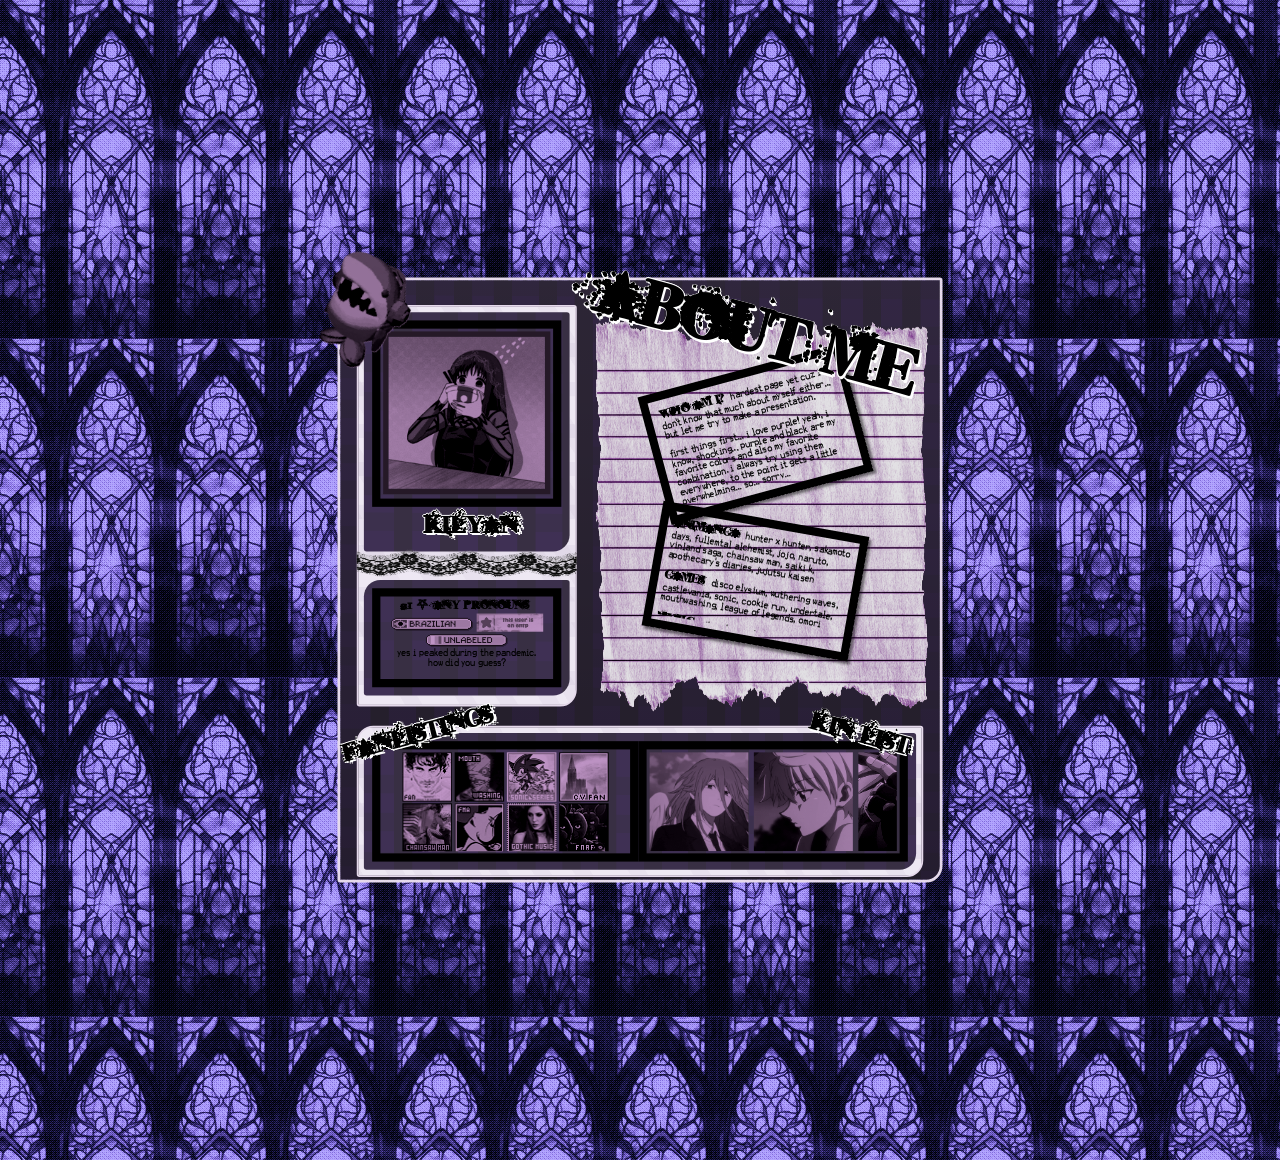
==== about.html @ 78866ee6 "migrate website from neocities" ====
<!DOCTYPE html>
<html lang="pt-BR">

<head>
    <meta charset="UTF-8">
    <meta name="viewport" content="width=device-width, initial-scale=1.0">
    <title>webmaster</title>
    <link rel="stylesheet" href="about.css">
</head>

<body>

    <div class="site">
        <div class="roxo">
           <a class="back" href="/index.html" ><img class="back" src="images/about/voltar.png"></a>
        </div>
        
        <h1 class="page">about me</h1>
        <div class="topo">

            <div class="sidebar">
                <div class="sidebox">
                    <div class="caixa">
                        <div class="roxo">
                            <img class="borda" width="100%" src="images/about/icon.gif">
                        </div>
                        <img class="teste" width="100%" src="images/layout/5.png">
                        <h1 class="nome">kilyan</h1>
                    </div>
                    <br><br><p></p><br><br>
                </div>

                <br><br><p></p>

                <div class="sidebox">
                    <div class="caixa">
                        <div class="roxo rolagem3">
                            <h1 class="titulo">21 ⛧ any pronouns</h1>
                            <img width="50%" src="images/about/brazilian.png">
                            <img width="40%" src="images/about/entp.jpg">
                            <img width="50%" src="images/about/unlabeled.png">
                            <br><p>yes i peaked during the pandemic.<br> how did you guess?</p><br>
                            <br><p></p><br>
                            <h1 class="titulo blink">contact me:</h1>
                            <br><img height=20px src="[data-uri]"> <p>killmorrow@proton.me</p>
                            <br><img height=20px src="https://encrypted-tbn0.gstatic.com/images?q=tbn:ANd9GcTkzJVwWrkC2-seIj0mbrzSvS5liMXX_fDAx8F0nJi8jw&s=10"> <p>@killmorrow</p>
                        </div>
                    </div>
                </div>
            </div>

            <div class="central">
                <div class="lace">
                        <div class="rolagem">
                            <h1 class="titulo"><span class="blink">who am i?</span></h1>
                                <p>hardest page yet cuz i don't know that much about myself either... but let me try to make a presentation.<br>
                                <br>
                                first things first... i love purple! yeah, i know, shocking... purple and black are my favorite colors and also my favorite combination. i always try using them everywhere, to the point it gets a little overwhelming... so... sorry...<br>
                                <br>
                                i change my focus a lot but some stuff i regularly talk about are: hannibal, ordem paranormal, animangá, football, wuthering waves, league of legends, and any vampire media ever.<br>
                                <br>
                                you could sum it up to: i'm a huge nerd. i love vocaloid, visual novels, tabletop rpg, gacha gaemes, moba, action figures, papercraft... also fandom culture in general. i enjoy rigging live2d models, coding silly games and sculpting. every now and then i try my luck with drawing and writing AUs but i just wasn's born for active fandom collaboration...<br>
                                <br>
                                i always kind of coded because my first computer was already Linux and i had to do crazy shit to play league on there... i also loved making projects on renpy and rpg game maker, and had a phase on game maker studio. but this website is actually my first frontend project ever, as you probably noticed... and it's so much fun! tho i pretend to extend it to backend one day; rn i'm forcing myself to pure html/css (ok, some js. but it doesnt count)<br>
                                <br>
                                ponctuation is completely optional for me, i lowkey avoid using it somethings cuz i think it makes words look ugly lmao. i am textbook definition of a chronically online person, and that's actually great for me. i hope to stop indulging so much in social media, specially twitter, but that's a work in progress.<br>
                                <br>
                                i like "ethereal" aesthetics and morbid ones too. which is not to say my personal aesthetic fits either of them at all; cuz it doesn't. but i love collecting images and websites that fit those.<br>
                                <br>
                                btw i'm a goth, communist and raging feminist. yeah it's kind of important...<br>
                                <br>
                            </p>
                        </div>
                </div>
                <br><br><p></p>
                <div class="lace2">
                        <div class="rolagem">
                            <h1 class="titulo"><span class="blink">animanga</span></h1>
                            <p>hunter x hunter, sakamoto days, fullemtal alchemist, jojo, naruto, vinland saga, chainsaw man, saiki k, apothecary's diaries, jujutsu kaisen</p>
                            <br><br>
                            <h1 class="titulo"><span class="blink">games</span></h1>
                            <p>disco elysium, wuthering waves, castlevania, sonic, cookie run, undertale, mouthwashing, league of legends, omori</p>
                            <br><br>
                            <h1 class="titulo"><span class="blink">music</span></h1>
                            <p>miku, she wants revenge, siouxsie and the banshees, the cure, diva destruction, ney matogrosso, plastique noir, queen, kate bush, sisters of mercy </p>
                            <br><br>
                            <h1 class="titulo"><span class="blink">others</span></h1>
                            <p>hannibal, interview with the vampire, good omens, fleabag, dvds, linux ricing, kaomojis, ordem paranormal</p>
                        </div>
                </div>
            </div>

        </div>

        <div class="caixa-baixo">
            <div class="lastbox">
                
                <div class="caixa">
                    <h1 class="page2">fanlistings</h1>
                    <div class="roxo rolagem">
                        <a href="https://lectersgirl.altervista.org/htv" ><img width="90px" src="buttons/fanlisting/hannibal.jpg"></a>
                        <a href="https://mouthwashinggame.neocities.org/" ></a><img width="90px" src="buttons/fanlisting/mouth.png"></a>
                        <a href="http://hanabi.nu/sonic" ></a><img width="90px" src="buttons/fanlisting/sonic.png"></a>
                        <a href="http://fan.towerofmist.net/castlevania" ></a><img width="90px" src="buttons/fanlisting/castlevania.gif"></a>
                        <a href="http://yandere.nu/chainsaw/" ></a><img width="90px" src="buttons/fanlisting/csm.png"></a>
                        <a href="https://michiru.org/fma/" ></a><img width="90px" src="buttons/fanlisting/fma.gif"></a>
                        <a href="https://sarennia.net/gothic" ></a><img width="90px" src="buttons/fanlisting/goth.png"></a>
                        <a href="https://162candles.com/fnaf/" ></a><img width="90px" src="buttons/fanlisting/fnaf.png"></a>
                        <a href="https://go.wings.nu/" ></a><img width="90px" src="buttons/fanlisting/go.webp"></a>
                        <a href="https://afl.hakumei.org/hxh/" ></a><img width="90px" src="buttons/fanlisting/hxh.jpg"></a>
                        <a href="https://fightingspirit.dual-weekend.com/" ></a><img width="90px" src="buttons/fanlisting/jojo.png"></a>
                        <a href="http://fan.midnight-cloud.net/lol/" ></a><img width="90px" src="buttons/fanlisting/league.png"></a>
                        <a href="https://fan.moonkiss.org/utdr/" ></a><img width="90px" src="buttons/fanlisting/undr.png"></a>
                        <a href="http://theatregirl.net/vampire " ></a><img width="90px" src="buttons/fanlisting/vamp.gif"></a>
                    </div>
                </div>

                <div class="caixa">
                    <h1 class="page3">kin list</h1>
                     <div class="roxo rolagem2">
                        <img class="kins" src="images/about/kins/angel.gif">
                        <img class="kins" src="images/about/kins/killua.gif">
                        <img class="kins" src="images/about/kins/joseph.gif">
                        <img class="kins" src="images/about/kins/mello.gif">
                        <img class="kins" src="images/about/kins/bakugo.gif">
                        <img class="kins" src="images/about/kins/hannibal.gif">
                        <img class="kins" src="images/about/kins/kaido.gif">
                        <img class="kins" src="images/about/kins/kayn.webp">
                        <img class="kins" src="images/about/kins/mettaton.gif">
                        <img class="kins" src="images/about/kins/osaragi.gif">
                        <img class="kins" src="images/about/kins/trevor.gif">    
                    </div>
                </div>
            </div>
        </div>

    </div>

    <script src="script.js" defer></script>
</body>
</html>
---- about.css ----
@font-face {
  font-family: pixel;
  src: url(fonts/PixelForge.otf);
}

@font-face {
  font-family: inked;
  src: url(fonts/inkedgod.ttf);
}

@font-face {
  font-family: centrion;
  src: url(fonts/centrion.ttf);
}


@font-face {
  font-family: yoshiro;
  src: url(fonts/yoshiro.otf);
}

* {
    color: var(--text-color);
    font-family: pixel;
}



.titulo {
    font-family: inked;
    font-size: x-large;
    z-index: 1;
}

p {
    font-size: medium;
}

.titulo, p {
    display: inline;
    margin: 0;
    padding: 0;
    line-height: 1.1;
}

.titulo::after {
    content: " ";
    white-space: pre;
}





.page {
    font-family: inked;
    font-size: 125px;

    position: fixed;
    z-index: 11;

    top: -100px;
    left: 450px;
    transform: rotate(15deg);

    text-shadow:
        4px 4px 0 #fff,
        2px 0 0 #fff,
        0 2px 0 #fff,
        -1px 0 0 #fff,
        0 -1px 0 #fff;
}


* {

    box-sizing: border-box;

}

html,

body {

    margin: 0;

    padding: 0;

}



body {

    background-image: url("images/layout/4.png");

    background-repeat: repeat;

}

.site {
    border: 5px solid #e5d9eb;
    width: 1100px;
    height: 1100px;

    margin: 30px auto;
    padding: 30px;
    box-sizing: border-box;

    background-image:
        linear-gradient(
            rgba(0, 0, 0, 0.2),
            rgba(0, 0, 0, 0.4)
        ),
        url("images/layout/1.png");

    display: flex;
    flex-direction: column;
    gap: 15px;

    transform: scale(0.55);

    border-radius: 30px 5px 30px 5px;
}


.topo {
    display: flex;
    gap: 20px;

    width: 100%;
    flex: 1;
}


.sidebar {
    width: 400px;
    height: 730px;
    flex-shrink: 0;
    background-image: url(images/layout/3.jpg);

    border: 3px solid #e5d9eb;
    border-radius: 30px 5px 30px 5px;
}

.central {
    flex: 1;
    min-width: 0;
    height: 750px;

    position: relative;
    z-index: 1;

    padding: 115px;
    box-sizing: border-box;
}



.central::before {
    content: "";

    background-image: url("images/layout/papel.png");
    background-size: 70% 90%;
    background-repeat: no-repeat;

    position: absolute;

    width: 900px;
    height: 850px;

    top: 0px;
    left: 0px;

    z-index: -1;
}









.caixa-baixo {
    width: 100%;
    height: 275px;
    flex-shrink: 0;
    background-image: url(images/layout/3.jpg);
    display: flex;
    flex-direction: row;

    border: 3px solid #e5d9eb;

    border-radius: 30px 5px 30px 5px;
}


.lace {
    border-width: 15px;
    border-style: solid;
    border-image: url("https://static.tumblr.com/yn7vk7p/DfHmp40xm/bo-ha26.gif") 8 fill round;
    filter: hue-rotate(250deg);
    transform: rotate(-15deg);
    padding: 15px;
    box-shadow: 5px 5px 5px 0px rgba(0, 0, 0, 0.5);

}

.lace2 {
    border-width: 15px;
    border-style: solid;
    border-image: url("https://static.tumblr.com/yn7vk7p/DfHmp40xm/bo-ha26.gif") 8 fill round;
    filter: hue-rotate(250deg);
    transform: rotate(10deg);
    padding: 10px;
    box-shadow: 5px 5px 5px 0px rgba(0, 0, 0, 0.5);
}


.real::before,

.real::after {

    content: "";

    display: block;

    width: 100%;

    height: 12px;

    background-image: linear-gradient(rgba(255, 255, 255, 0.5), rgba(255, 255, 255, 0.5)), url("images/layout/5.png");

    background-repeat: repeat-x;

    background-size: auto 12px;

    background-position: center;

    position: absolute;

    left: 0;

}

.real::before {

    top: 0;

}

.real::after {

    bottom: 0;

}





.uhm {
    border-width: 10px;
    border-style: solid;
    border-image: url("https://static.tumblr.com/yn7vk7p/DfHmp40xm/bo-ha26.gif") 8 fill round;
    text-align: center;
    align-items: center;
    padding: 10px;
    position: relative;
}

.uhm img, 
.uhm button {
    filter: brightness(0.5) sepia(1) hue-rotate(245deg) saturate(100%) contrast(120%);
    
    transition: filter 0.3s ease;
}

.uhm img:hover, 
.uhm button:hover {
    filter: none;
}




.sidebox{
    margin: 10px;
    padding: 15px;
    background-image: url("images/layout/1.png");
    border-radius: 30px 5px 30px 5px;
    
}

.borda {
    border: 10px solid red !important;
}


.teste {
    position: fixed;
    z-index: 11;

    top: 480px;
    left: 30px;

    width: 400px;
    height: 50px;
    background-repeat: repeat-x;
}


.nome {
    font-family: inked;
    font-size: xxx-large;

    position: fixed;
    z-index: 11;

    top: 370px;
    left: 150px;

    text-shadow:
        5px 5px 0 #fff,
        3px 0 0 #fff,
        0 3px 0 #fff,
        -1px 0 0 #fff,
        0 -1px 0 #fff;
}


.teste {
    position: fixed;
    z-index: 11;

    top: 490px;
    left: 30px;

    width: 400px;
    height: 50px;
    background-repeat: repeat-x;
    
}



.roxo {
    text-align: center;
}

.roxo > * {
    filter: brightness(0.5) sepia(1) hue-rotate(245deg) saturate(100%) contrast(120%);
    transition: filter 0.3s ease;
}

.roxo > *:hover {
    filter: none;
}


.caixa {
    position: relative;
    padding: 20px;
    z-index: 0;
    
}

.caixa::before {
    content: "";
    position: absolute;
    inset: 0;
    border: 15px solid;
    border-image: url("https://static.tumblr.com/yn7vk7p/DfHmp40xm/bo-ha26.gif") 8 fill round;
    filter: hue-rotate(250deg);
    pointer-events: none;
    z-index: -1;
}



@keyframes blink {
  0%, 100% { opacity: 1; }
  50% { opacity: 0; }
}

.blink {
  animation: blink 1s infinite;
  color: inherit; 
  font-family: inherit;
}

.rolagem {
    max-height: 180px;
    overflow-y: auto;
    height: auto;
    align-items: center;
}

.real {
    display: flex;
    flex-direction: column;
    gap: 8px;
}




.rolagem2 {
  display: flex;
  align-items: center;
  max-height: 200px;
  max-width: 450px;
  overflow-x: auto;
  gap: 10px;
}

.rolagem2 .kins {
  width: 180px;
  height: 180px;
  object-fit: cover;
  flex-shrink: 0;
}


.kins {
  width: 180px;
  height: 180px;
  object-fit: cover;
}


.lastbox{
    margin: 10px;
    padding: 15px;
    background-image: url("images/layout/1.png");
    display: flex;
    flex-direction: row;
    border-radius: 30px 5px 30px 5px;
}


.page2 {
    font-family: inked;
    font-size: xxx-large;

    position: fixed;
    z-index: 11;

    top:750px;
    left: 0px;
    transform: rotate(-15deg);

    text-shadow:
        4px 4px 0 #fff,
        2px 0 0 #fff,
        0 2px 0 #fff,
        -1px 0 0 #fff,
        0 -1px 0 #fff;
}

.page3 {
    font-family: inked;
    font-size: xxx-large;

    position: fixed;
    z-index: 11;

    top: 750px;
    left: 850px;
    transform: rotate(15deg);

    text-shadow:
        4px 4px 0 #fff,
        2px 0 0 #fff,
        0 2px 0 #fff,
        -1px 0 0 #fff,
        0 -1px 0 #fff;
}

.back{
    width: 230px;
    position: fixed;
    top:-30px;
    left: -30px;
    z-index: 99999;
    transform: rotate(10deg);
}



.rolagem3 {
    max-height: 140px;
    overflow-y: auto;
    height: auto;
    align-items: center;
}
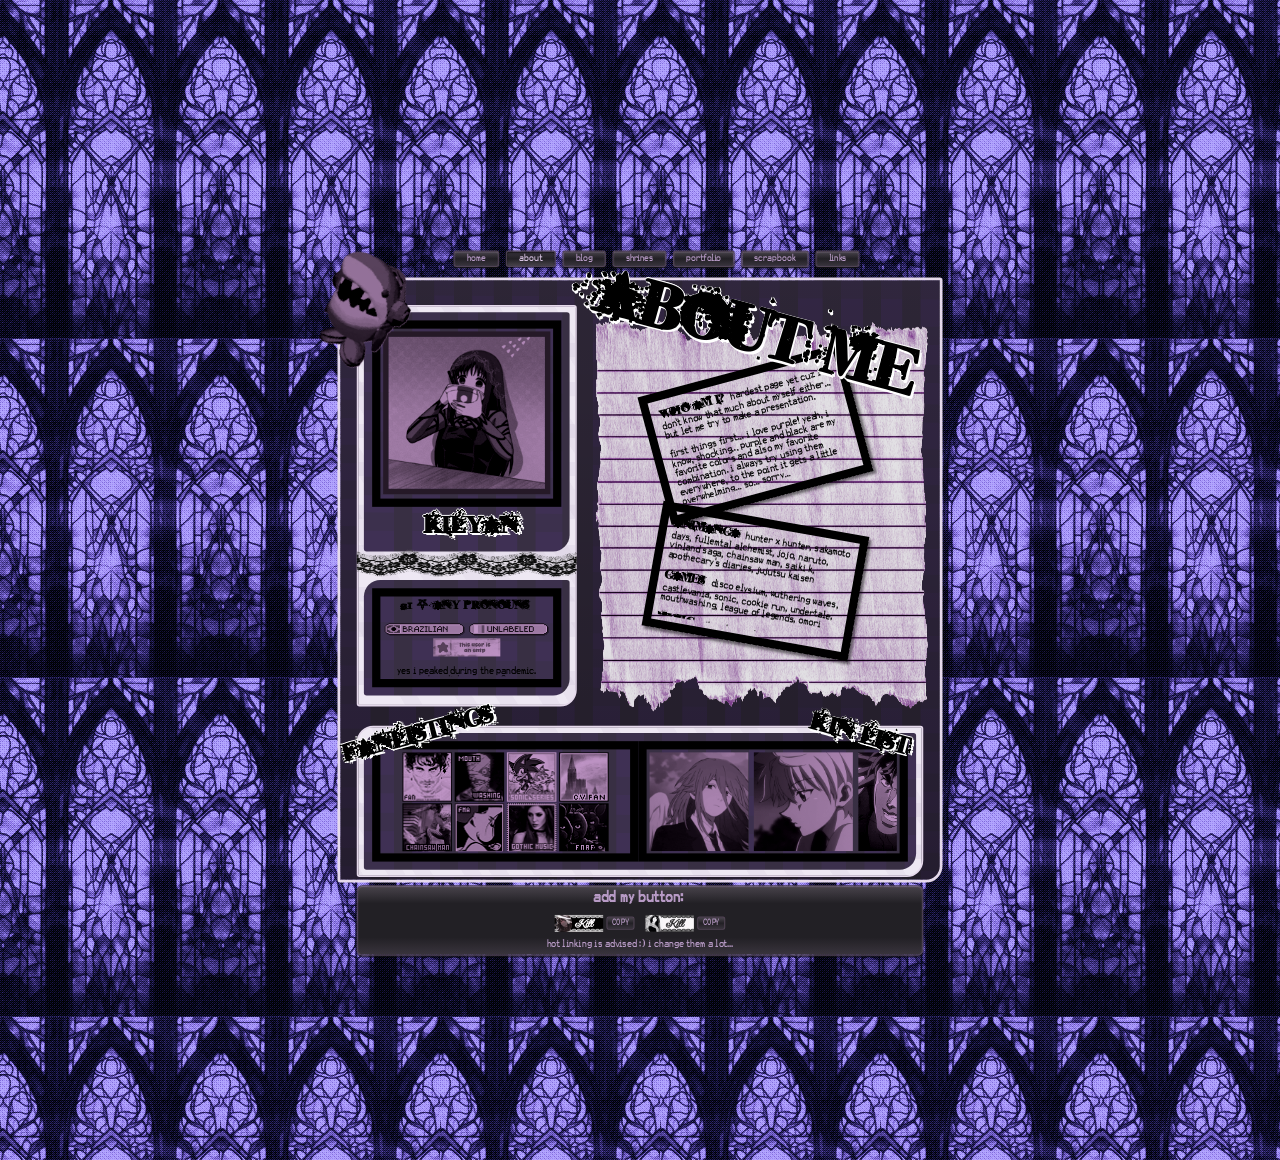
==== commit 4ce66cc4: "changing layout! (again)" ====
--- a/about.html
+++ b/about.html
@@ -5,10 +5,12 @@
     <meta charset="UTF-8">
     <meta name="viewport" content="width=device-width, initial-scale=1.0">
     <title>webmaster</title>
-    <link rel="stylesheet" href="about.css">
+    <link rel="stylesheet" href="2nds/about.css">
 </head>
 
 <body>
+
+    
 
     <div class="site">
         <div class="roxo">
@@ -16,7 +18,19 @@
         </div>
         
         <h1 class="page">about me</h1>
-        <div class="topo">
+
+
+        <nav class="navbar">
+                <a class="nav-item" href="index.html">home</a>
+                <a class="nav-item active" href="about.html">about</a>
+                <a class="nav-item" href="blog.html">blog</a>
+                <a class="nav-item" href="shrines.html">shrines</a>
+                <a class="nav-item" href="portfolio.html">portfolio</a>
+                <a class="nav-item" href="scrapbook.html">scrapbook</a>
+                <a class="nav-item" href="links.html">links</a>
+        </nav>
+
+            <div class="topo">
 
             <div class="sidebar">
                 <div class="sidebox">
@@ -35,15 +49,17 @@
                 <div class="sidebox">
                     <div class="caixa">
                         <div class="roxo rolagem3">
-                            <h1 class="titulo">21 ⛧ any pronouns</h1>
-                            <img width="50%" src="images/about/brazilian.png">
+                            <h1 class="titulo">21 ⛧ any pronouns</h1><br>
+                            <br>
+                            <img width="49%" src="images/about/brazilian.png">
+                            <img width="49%" src="images/about/unlabeled.png">
                             <img width="40%" src="images/about/entp.jpg">
-                            <img width="50%" src="images/about/unlabeled.png">
-                            <br><p>yes i peaked during the pandemic.<br> how did you guess?</p><br>
-                            <br><p></p><br>
+                            <br><br><p>yes i peaked during the pandemic.<br> how did you guess?</p><br>
+                            <br><p></p>
                             <h1 class="titulo blink">contact me:</h1>
-                            <br><img height=20px src="[data-uri]"> <p>killmorrow@proton.me</p>
+                            <br><img height=20px src="[data-uri]"> <p>killmorrow [at] proton [dot] me</p>
                             <br><img height=20px src="https://encrypted-tbn0.gstatic.com/images?q=tbn:ANd9GcTkzJVwWrkC2-seIj0mbrzSvS5liMXX_fDAx8F0nJi8jw&s=10"> <p>@killmorrow</p>
+                            
                         </div>
                     </div>
                 </div>
@@ -134,8 +150,27 @@
             </div>
         </div>
 
-    </div>
 
-    <script src="script.js" defer></script>
+        <div class="bottom">
+            
+            <h1 class="titulo blink">add my button:</h1><br><p></p><br>
+                <div class="button-copies">
+
+                    <div class="button-copy">
+                        <img width="88" src="buttons/button.gif" alt="kill">
+                        <button onclick="copyCode('code1')">COPY</button>
+                    </div>
+
+                    <div class="button-copy">
+                        <img width="88" src="buttons/claro.gif" alt="kill">
+                        <button onclick="copyCode('code2')">COPY</button>
+                    </div>
+                </div>
+
+                <br><p>hot linking is advised :) i change them a lot...</p>
+           
+        </div>
+
+    <script src="2nds/script.js" defer></script>
 </body>
 </html>
--- a/2nds/about.css
+++ b/2nds/about.css
@@ -0,0 +1,640 @@
+@font-face {
+  font-family: pixel;
+  src: url(../fonts/PixelForge.otf);
+}
+
+@font-face {
+  font-family: inked;
+  src: url(../fonts/inkedgod.ttf);
+}
+
+@font-face {
+  font-family: centrion;
+  src: url(../fonts/centrion.ttf);
+}
+
+
+@font-face {
+  font-family: yoshiro;
+  src: url(../fonts/yoshiro.otf);
+}
+
+* {
+    color: var(--text-color);
+    font-family: pixel;
+}
+
+
+
+.titulo {
+    font-family: inked;
+    font-size: x-large;
+    z-index: 1;
+}
+
+p {
+    font-size: medium;
+}
+
+.titulo, p {
+    display: inline;
+    margin: 0;
+    padding: 0;
+    line-height: 1.1;
+}
+
+.titulo::after {
+    content: " ";
+    white-space: pre;
+}
+
+
+
+
+
+.page {
+    font-family: inked;
+    font-size: 125px;
+
+    position: fixed;
+    z-index: 11;
+
+    top: -100px;
+    left: 450px;
+    transform: rotate(15deg);
+
+    text-shadow:
+        4px 4px 0 #fff,
+        2px 0 0 #fff,
+        0 2px 0 #fff,
+        -1px 0 0 #fff,
+        0 -1px 0 #fff;
+}
+
+
+* {
+
+    box-sizing: border-box;
+
+}
+
+html,
+
+body {
+
+    margin: 0;
+
+    padding: 0;
+
+}
+
+
+
+body {
+
+    background-image: url("../images/layout/4.png");
+
+    background-repeat: repeat;
+
+}
+
+.site {
+    border: 5px solid #e5d9eb;
+    width: 1100px;
+    height: 1100px;
+
+    margin: 30px auto;
+    padding: 30px;
+    box-sizing: border-box;
+
+    background-image:
+        linear-gradient(
+            rgba(0, 0, 0, 0.2),
+            rgba(0, 0, 0, 0.4)
+        ),
+        url("../images/layout/1.png");
+
+    display: flex;
+    flex-direction: column;
+    gap: 15px;
+
+    transform: scale(0.55);
+
+    border-radius: 30px 5px 30px 5px;
+}
+
+
+.topo {
+    display: flex;
+    gap: 20px;
+
+    width: 100%;
+    flex: 1;
+}
+
+
+.sidebar {
+    width: 400px;
+    height: 730px;
+    flex-shrink: 0;
+    background-image: url(../images/layout/3.jpg);
+
+    border: 3px solid #e5d9eb;
+    border-radius: 30px 5px 30px 5px;
+}
+
+.central {
+    flex: 1;
+    min-width: 0;
+    height: 750px;
+
+    position: relative;
+    z-index: 1;
+
+    padding: 115px;
+    box-sizing: border-box;
+}
+
+
+
+.central::before {
+    content: "";
+
+    background-image: url("../images/layout/papel.png");
+    background-size: 70% 90%;
+    background-repeat: no-repeat;
+
+    position: absolute;
+
+    width: 900px;
+    height: 850px;
+
+    top: 0px;
+    left: 0px;
+
+    z-index: -1;
+}
+
+
+
+
+
+
+
+
+
+.caixa-baixo {
+    width: 100%;
+    height: 275px;
+    flex-shrink: 0;
+    background-image: url(../images/layout/3.jpg);
+    display: flex;
+    flex-direction: row;
+
+    border: 3px solid #e5d9eb;
+
+    border-radius: 30px 5px 30px 5px;
+}
+
+
+.lace {
+    border-width: 15px;
+    border-style: solid;
+    border-image: url("https://static.tumblr.com/yn7vk7p/DfHmp40xm/bo-ha26.gif") 8 fill round;
+    filter: hue-rotate(250deg);
+    transform: rotate(-15deg);
+    padding: 15px;
+    box-shadow: 5px 5px 5px 0px rgba(0, 0, 0, 0.5);
+
+}
+
+.lace2 {
+    border-width: 15px;
+    border-style: solid;
+    border-image: url("https://static.tumblr.com/yn7vk7p/DfHmp40xm/bo-ha26.gif") 8 fill round;
+    filter: hue-rotate(250deg);
+    transform: rotate(10deg);
+    padding: 10px;
+    box-shadow: 5px 5px 5px 0px rgba(0, 0, 0, 0.5);
+}
+
+
+.real::before,
+
+.real::after {
+
+    content: "";
+
+    display: block;
+
+    width: 100%;
+
+    height: 12px;
+
+    background-image: linear-gradient(rgba(255, 255, 255, 0.5), rgba(255, 255, 255, 0.5)), url("../images/layout/5.png");
+
+    background-repeat: repeat-x;
+
+    background-size: auto 12px;
+
+    background-position: center;
+
+    position: absolute;
+
+    left: 0;
+
+}
+
+.real::before {
+
+    top: 0;
+
+}
+
+.real::after {
+
+    bottom: 0;
+
+}
+
+
+
+
+
+.uhm {
+    border-width: 10px;
+    border-style: solid;
+    border-image: url("https://static.tumblr.com/yn7vk7p/DfHmp40xm/bo-ha26.gif") 8 fill round;
+    text-align: center;
+    align-items: center;
+    padding: 10px;
+    position: relative;
+}
+
+.uhm img, 
+.uhm button {
+    filter: brightness(0.5) sepia(1) hue-rotate(245deg) saturate(100%) contrast(120%);
+    
+    transition: filter 0.3s ease;
+}
+
+.uhm img:hover, 
+.uhm button:hover {
+    filter: none;
+}
+
+
+
+
+.sidebox{
+    margin: 10px;
+    padding: 15px;
+    background-image: url("../images/layout/1.png");
+    border-radius: 30px 5px 30px 5px;
+    
+}
+
+.borda {
+    border: 10px solid red !important;
+}
+
+
+.teste {
+    position: fixed;
+    z-index: 11;
+
+    top: 480px;
+    left: 30px;
+
+    width: 400px;
+    height: 50px;
+    background-repeat: repeat-x;
+}
+
+
+.nome {
+    font-family: inked;
+    font-size: xxx-large;
+
+    position: fixed;
+    z-index: 11;
+
+    top: 370px;
+    left: 150px;
+
+    text-shadow:
+        5px 5px 0 #fff,
+        3px 0 0 #fff,
+        0 3px 0 #fff,
+        -1px 0 0 #fff,
+        0 -1px 0 #fff;
+}
+
+
+.teste {
+    position: fixed;
+    z-index: 11;
+
+    top: 490px;
+    left: 30px;
+
+    width: 400px;
+    height: 50px;
+    background-repeat: repeat-x;
+    
+}
+
+
+
+.roxo {
+    text-align: center;
+}
+
+.roxo > * {
+    filter: brightness(0.5) sepia(1) hue-rotate(245deg) saturate(100%) contrast(120%);
+    transition: filter 0.3s ease;
+}
+
+.roxo > *:hover {
+    filter: none;
+}
+
+
+.caixa {
+    position: relative;
+    padding: 20px;
+    z-index: 0;
+    
+}
+
+.caixa::before {
+    content: "";
+    position: absolute;
+    inset: 0;
+    border: 15px solid;
+    border-image: url("https://static.tumblr.com/yn7vk7p/DfHmp40xm/bo-ha26.gif") 8 fill round;
+    filter: hue-rotate(250deg);
+    pointer-events: none;
+    z-index: -1;
+}
+
+
+
+@keyframes blink {
+  0%, 100% { opacity: 1; }
+  50% { opacity: 0; }
+}
+
+.blink {
+  animation: blink 1s infinite;
+  color: inherit; 
+  font-family: inherit;
+}
+
+.rolagem {
+    max-height: 180px;
+    overflow-y: auto;
+    height: auto;
+    align-items: center;
+}
+
+.real {
+    display: flex;
+    flex-direction: column;
+    gap: 8px;
+}
+
+
+
+
+.rolagem2 {
+  display: flex;
+  align-items: center;
+  max-height: 200px;
+  max-width: 450px;
+  overflow-x: auto;
+  gap: 10px;
+}
+
+.rolagem2 .kins {
+  width: 180px;
+  height: 180px;
+  object-fit: cover;
+  flex-shrink: 0;
+}
+
+
+.kins {
+  width: 180px;
+  height: 180px;
+  object-fit: cover;
+}
+
+
+.lastbox{
+    margin: 10px;
+    padding: 15px;
+    background-image: url("../images/layout/1.png");
+    display: flex;
+    flex-direction: row;
+    border-radius: 30px 5px 30px 5px;
+}
+
+
+.page2 {
+    font-family: inked;
+    font-size: xxx-large;
+
+    position: fixed;
+    z-index: 11;
+
+    top:750px;
+    left: 0px;
+    transform: rotate(-15deg);
+
+    text-shadow:
+        4px 4px 0 #fff,
+        2px 0 0 #fff,
+        0 2px 0 #fff,
+        -1px 0 0 #fff,
+        0 -1px 0 #fff;
+}
+
+.page3 {
+    font-family: inked;
+    font-size: xxx-large;
+
+    position: fixed;
+    z-index: 11;
+
+    top: 750px;
+    left: 850px;
+    transform: rotate(15deg);
+
+    text-shadow:
+        4px 4px 0 #fff,
+        2px 0 0 #fff,
+        0 2px 0 #fff,
+        -1px 0 0 #fff,
+        0 -1px 0 #fff;
+}
+
+.back{
+    width: 230px;
+    position: fixed;
+    top:-30px;
+    left: -30px;
+    z-index: 99999;
+    transform: rotate(10deg);
+}
+
+
+
+.rolagem3 {
+    max-height: 140px;
+    overflow-y: auto;
+    height: auto;
+    align-items: center;
+}
+
+
+
+
+
+
+.navbar {
+    position: absolute;
+    top: -5%;
+    left: auto;
+    transform: none;
+
+    display: flex;
+    flex-wrap: wrap;
+    justify-content: center;
+    gap: 12px;
+
+    width: 100%;
+    flex-shrink: 0;
+
+    z-index: 9999;
+}
+
+.nav-item {
+    position: relative;
+    z-index: 999999;
+
+    display: inline-flex;
+    align-items: center;
+    justify-content: center;
+
+    height: 30px;
+    padding: 8px 22px;
+
+    border: 2px solid #514455;
+    border-radius: 5px;
+
+    background: linear-gradient(
+        #48434b,
+        #222025,
+        #39343d
+    );
+
+    color: #b79ac5;
+
+    box-shadow:
+        inset 0 1px 2px #7b6d80,
+        0 2px 3px #111;
+
+    text-decoration: none;
+    font-size: 15px;
+    white-space: nowrap;
+    cursor: pointer;
+}
+
+.nav-item:hover {
+    background: linear-gradient(
+        #5a535f,
+        #29252d,
+        #48414e
+    );
+
+    color: #eadcf0;
+}
+
+.nav-item.active {
+    background: linear-gradient(
+        #39343d,
+        #222025,
+        #48434b
+    );
+
+    color: #d8c3e2;
+
+    border-color: #514455;
+
+    box-shadow:
+        inset 0 2px 3px #111,
+        0 1px 2px #000;
+}
+
+
+
+
+.bottom {
+    position: relative;
+    z-index: 999999;
+
+    display: block;
+    text-align: center;
+
+    height: auto;
+    padding: 8px 10px;
+
+    border: 2px solid #514455;
+    border-radius: 10px;
+
+    background: linear-gradient(
+    #48434b 0%,
+    #222025 25%,
+    #222025 75%,
+    #39343d 100%
+    );
+
+    color: #b79ac5;
+
+    box-shadow:
+        inset 0 1px 2px #7b6d80,
+        0 2px 3px #111;
+
+    font-size: 15px;
+}
+
+.button-copies {
+    display: flex;
+    justify-content: center;
+    align-items: center;
+    gap: 20px;
+}
+
+.button-copy {
+    display: flex;
+    align-items: center;
+    gap: 6px;
+}
+
+.button-copy img {
+    display: block;
+}
+
+.button-copy button {
+    padding: 3px 8px;
+    border: 2px solid #514455;
+    border-radius: 4px;
+    background: linear-gradient(
+        #48434b,
+        #222025,
+        #39343d
+    );
+    color: #b79ac5;
+    cursor: pointer;
+}
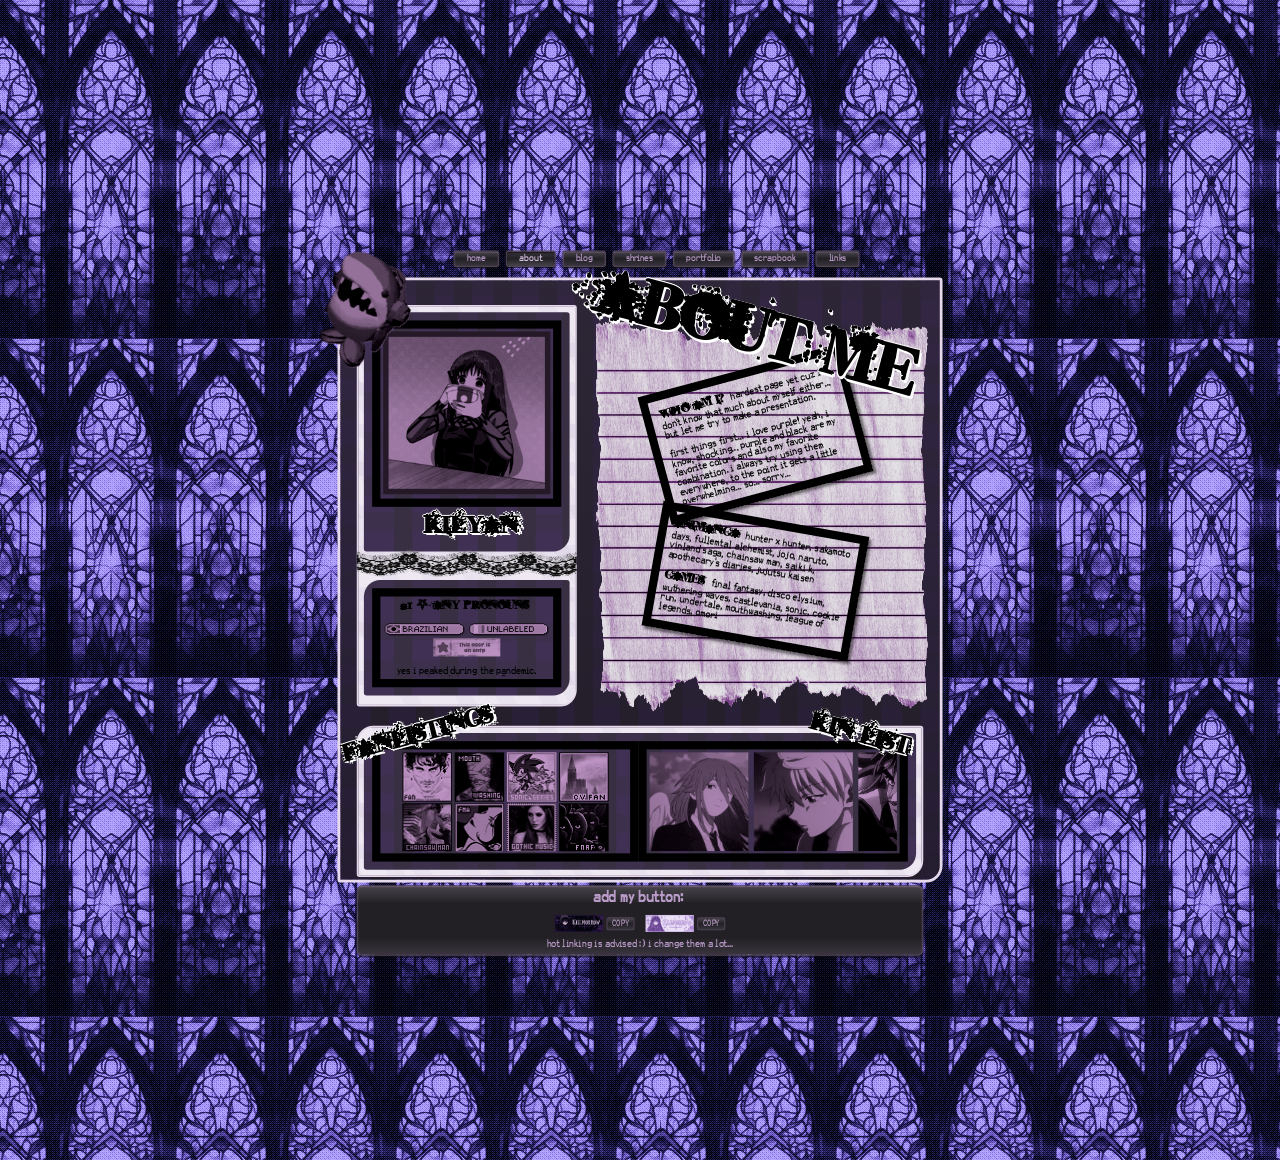
==== commit 27562018: "changing my buttons" ====
--- a/about.html
+++ b/about.html
@@ -95,7 +95,7 @@
                             <p>hunter x hunter, sakamoto days, fullemtal alchemist, jojo, naruto, vinland saga, chainsaw man, saiki k, apothecary's diaries, jujutsu kaisen</p>
                             <br><br>
                             <h1 class="titulo"><span class="blink">games</span></h1>
-                            <p>disco elysium, wuthering waves, castlevania, sonic, cookie run, undertale, mouthwashing, league of legends, omori</p>
+                            <p>final fantasy, disco elysium, wuthering waves, castlevania, sonic, cookie run, undertale, mouthwashing, league of legends, omori</p>
                             <br><br>
                             <h1 class="titulo"><span class="blink">music</span></h1>
                             <p>miku, she wants revenge, siouxsie and the banshees, the cure, diva destruction, ney matogrosso, plastique noir, queen, kate bush, sisters of mercy </p>
@@ -157,12 +157,12 @@
                 <div class="button-copies">
 
                     <div class="button-copy">
-                        <img width="88" src="buttons/button.gif" alt="kill">
+                        <img width="88" src="buttons/dark.gif" alt="kill">
                         <button onclick="copyCode('code1')">COPY</button>
                     </div>
 
                     <div class="button-copy">
-                        <img width="88" src="buttons/claro.gif" alt="kill">
+                        <img width="88" src="buttons/light.gif" alt="kill">
                         <button onclick="copyCode('code2')">COPY</button>
                     </div>
                 </div>
@@ -173,4 +173,4 @@
 
     <script src="2nds/script.js" defer></script>
 </body>
-</html>+</html>
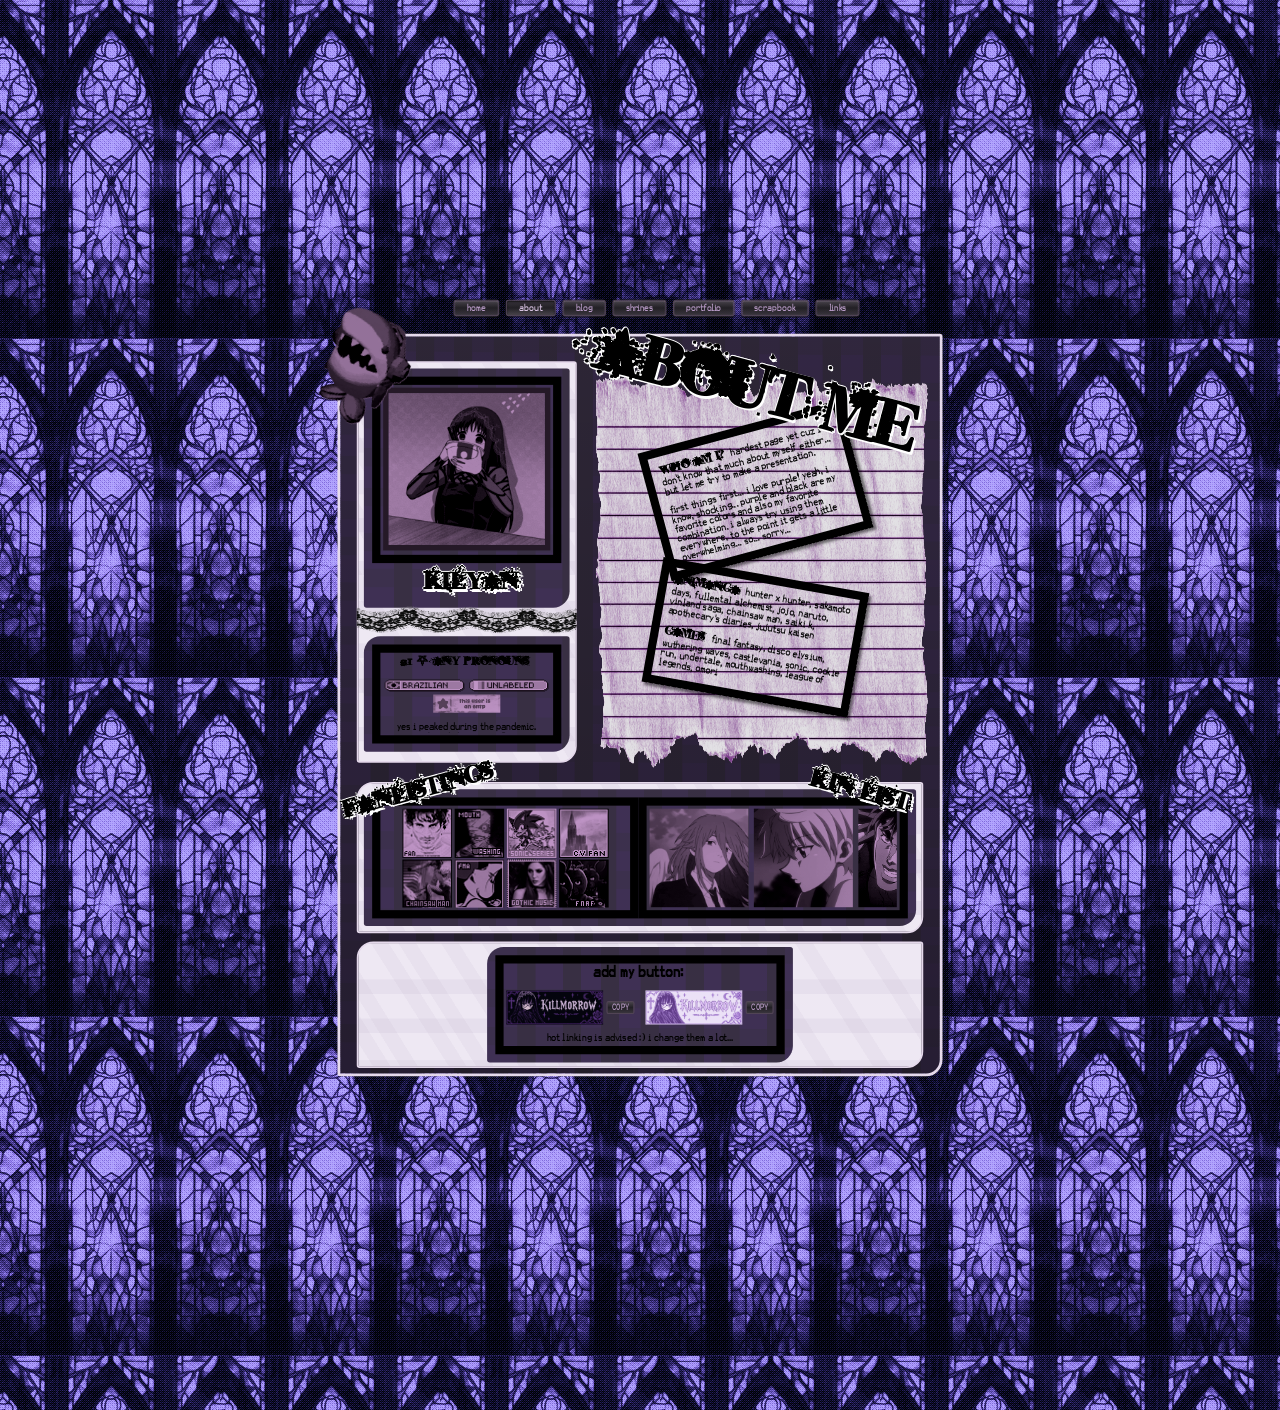
==== commit 22ebca96: "adding portfolio" ====
--- a/about.html
+++ b/about.html
@@ -150,26 +150,28 @@
             </div>
         </div>
 
+        <div class="botoes">
+            <div class="lastbox">
+                <div class="caixa">
+                    <h1 class="titulo blink">add my button:</h1><br><p></p><br>
+                        <div class="button-copies">
 
-        <div class="bottom">
-            
-            <h1 class="titulo blink">add my button:</h1><br><p></p><br>
-                <div class="button-copies">
+                            <div class="button-copy">
+                                <img width="176" src="buttons/dark.gif" alt="kill">
+                                <button onclick="copyCode('code1')">COPY</button>
+                            </div>
 
-                    <div class="button-copy">
-                        <img width="88" src="buttons/dark.gif" alt="kill">
-                        <button onclick="copyCode('code1')">COPY</button>
-                    </div>
+                            <div class="button-copy">
+                                <img width="176" src="buttons/light.gif" alt="kill">
+                                <button onclick="copyCode('code2')">COPY</button>
+                            </div>
+                        </div>
 
-                    <div class="button-copy">
-                        <img width="88" src="buttons/light.gif" alt="kill">
-                        <button onclick="copyCode('code2')">COPY</button>
-                    </div>
+                        <br><p>hot linking is advised :) i change them a lot...</p>
                 </div>
+            </div>
+        </div>
 
-                <br><p>hot linking is advised :) i change them a lot...</p>
-           
-        </div>
 
     <script src="2nds/script.js" defer></script>
 </body>
--- a/2nds/about.css
+++ b/2nds/about.css
@@ -101,7 +101,7 @@
 .site {
     border: 5px solid #e5d9eb;
     width: 1100px;
-    height: 1100px;
+    height: 1350px;
 
     margin: 30px auto;
     padding: 30px;
@@ -177,9 +177,21 @@
 
 
 
-
-
-
+.botoes{
+    width: 100%;
+    height: 230px;
+    flex-shrink: 0;
+    background-image: url(../images/layout/3.jpg);
+    display: flex;
+    flex-direction: row;
+
+    border: 3px solid #e5d9eb;
+
+    border-radius: 30px 5px 30px 5px;
+
+    align-items: center;
+    text-align: center;
+}
 
 
 
@@ -194,6 +206,7 @@
     border: 3px solid #e5d9eb;
 
     border-radius: 30px 5px 30px 5px;
+
 }
 
 
@@ -439,6 +452,8 @@
     flex-direction: row;
     border-radius: 30px 5px 30px 5px;
 }
+
+
 
 
 .page2 {
@@ -637,4 +652,28 @@
     );
     color: #b79ac5;
     cursor: pointer;
+}
+
+
+.botoes {
+    display: flex;
+    justify-content: center;
+    align-items: center;
+}
+
+.lastbox {
+    display: flex;
+    justify-content: center;
+    align-items: center;
+}
+
+.caixa {
+    text-align: center;
+}
+
+.button-copies {
+    display: flex;
+    justify-content: center;
+    align-items: center;
+    gap: 20px;
 }
